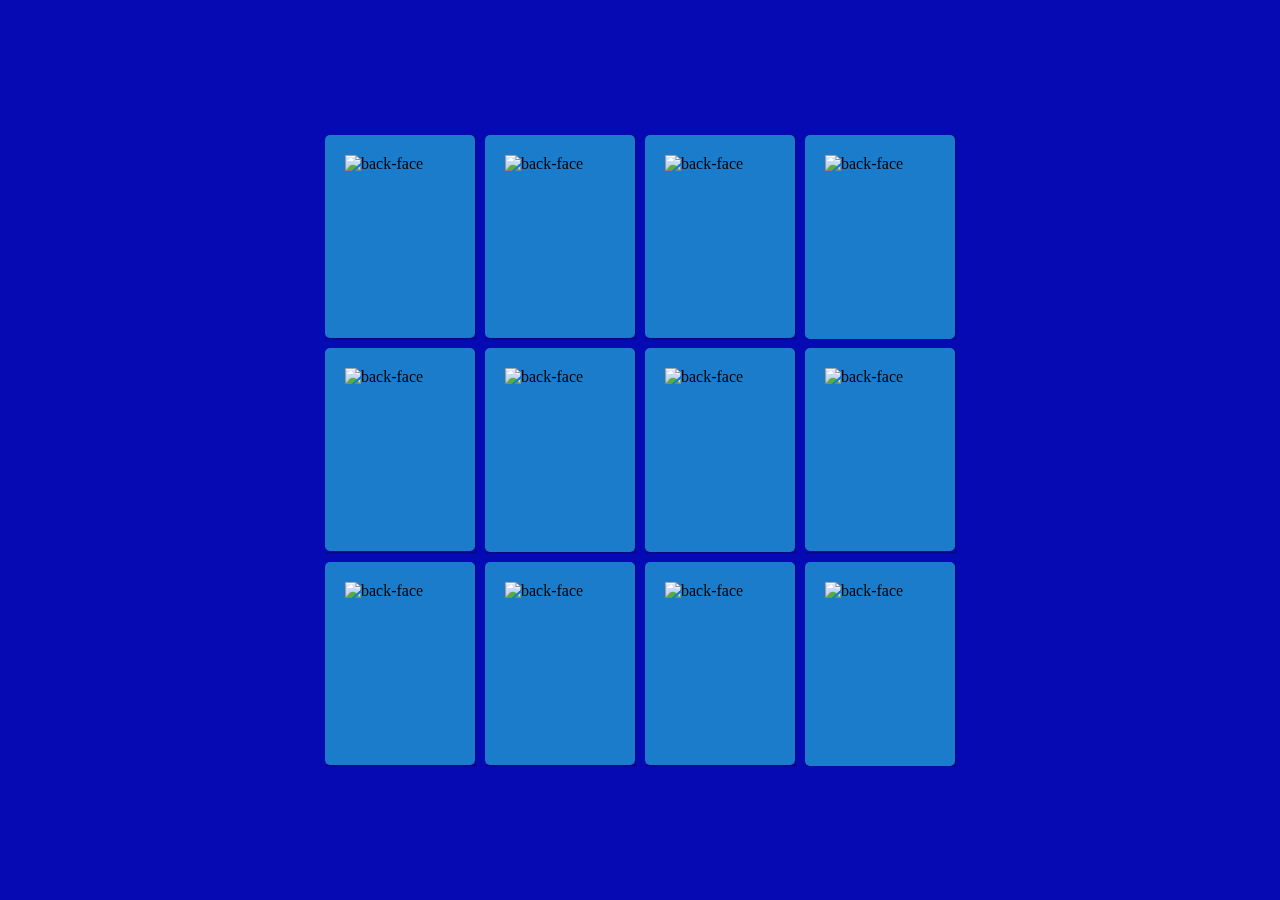
==== frontend-day10/index.html @ face1a13 "first commit" ====
<!DOCTYPE html>
<html lang="en">
<head>
  <meta charset="UTF-8">

  <title>Memory Game</title>

  <link rel="stylesheet" href="styles.css">
</head>
<body>

  <section class="memory-game">
    <div class="memory-card" data-framework="cat girl">
      <img class="front-face" src="../img/cat girl.jpg" alt="cat girl" />
      <img class="back-face" src="../img/back-face.png" alt="back-face" />
    </div>
    <div class="memory-card" data-framework="cat girl">
      <img class="front-face" src="../img/cat girl.jpg" alt="cat girl" />
      <img class="back-face" src="../img/back-face.png" alt="back-face" />
    </div>

    <div class="memory-card" data-framework="chibi">
      <img class="front-face" src="../img/chibi.png" alt="chibi" />
      <img class="back-face" src="../img/back-face.png" alt="back-face" />
    </div>
    <div class="memory-card" data-framework="chibi">
      <img class="front-face" src="../img/chibi.png" alt="chibi" />
      <img class="back-face" src="../img/back-face.png" alt="back-face" />
    </div>

    <div class="memory-card" data-framework="rikka">
      <img class="front-face" src="../img/rikka.png" alt="rikka" />
      <img class="back-face" src="../img/back-face.png" alt="back-face" />
    </div>
    <div class="memory-card" data-framework="rikka">
      <img class="front-face" src="../img/rikka.png" alt="rikka" />
      <img class="back-face" src="../img/back-face.png" alt="back-face" />
    </div>

    <div class="memory-card" data-framework="kawai">
      <img class="front-face" src="../img/kawai1.jpg" alt="kawai" />
      <img class="back-face" src="../img/back-face.png" alt="back-face" />
    </div>
    <div class="memory-card" data-framework="kawai">
      <img class="front-face" src="../img/kawai1.jpg" alt="kawai" />
      <img class="back-face" src="../img/back-face.png" alt="back-face" />
    </div>

    <div class="memory-card" data-framework="noragami">
      <img class="front-face" src="../img/noragami.png" alt="noragami" />
      <img class="back-face" src="../img/back-face.png" alt="back-face" />
    </div>
    <div class="memory-card" data-framework="noragami">
      <img class="front-face" src="../img/noragami.png" alt="noragami" />
      <img class="back-face" src="../img/back-face.png" alt="back-face" />
    </div>

    <div class="memory-card" data-framework="satania">
      <img class="front-face" src="../img/kawaii.png" alt="satania" />
      <img class="back-face" src="../img/back-face.png" alt="back-face" />
    </div>
    <div class="memory-card" data-framework="satania">
      <img class="front-face" src="../img/kawaii.png" alt="satania" />
      <img class="back-face" src="../img/back-face.png" alt="back-face" />
    </div>
    
  </section>

  

  <script src="scripts.js"></script>
</body>
</html>
---- frontend-day10/styles.css ----
* {
  padding: 0;
  margin: 0;
  box-sizing: border-box;
}

body {
  height: 100vh;
  display: flex;
  background: #060AB2;
}

.memory-game {
  width: 640px;
  height: 640px;
  margin: auto;
  display: flex;
  flex-wrap: wrap;
  perspective: 1000px;
}

.memory-card {
  width: calc(25% - 10px);
  height: calc(33.333% - 10px);
  margin: 5px;
  position: relative;
  transform: scale(1);
  transform-style: preserve-3d;
  transition: transform .5s;
  box-shadow: 1px 1px 1px rgba(0,0,0,.3);
}

.memory-card:active {
  transform: scale(0.97);
  transition: transform .2s;
}

.memory-card.flip {
  transform: rotateY(180deg);
}

.front-face,
.back-face {
  width: 100%;
  height: 100%;
  padding: 20px;
  position: absolute;
  border-radius: 5px;
  background: #1C7CCC;
  backface-visibility: hidden;
}

.front-face {
  transform: rotateY(180deg);
}
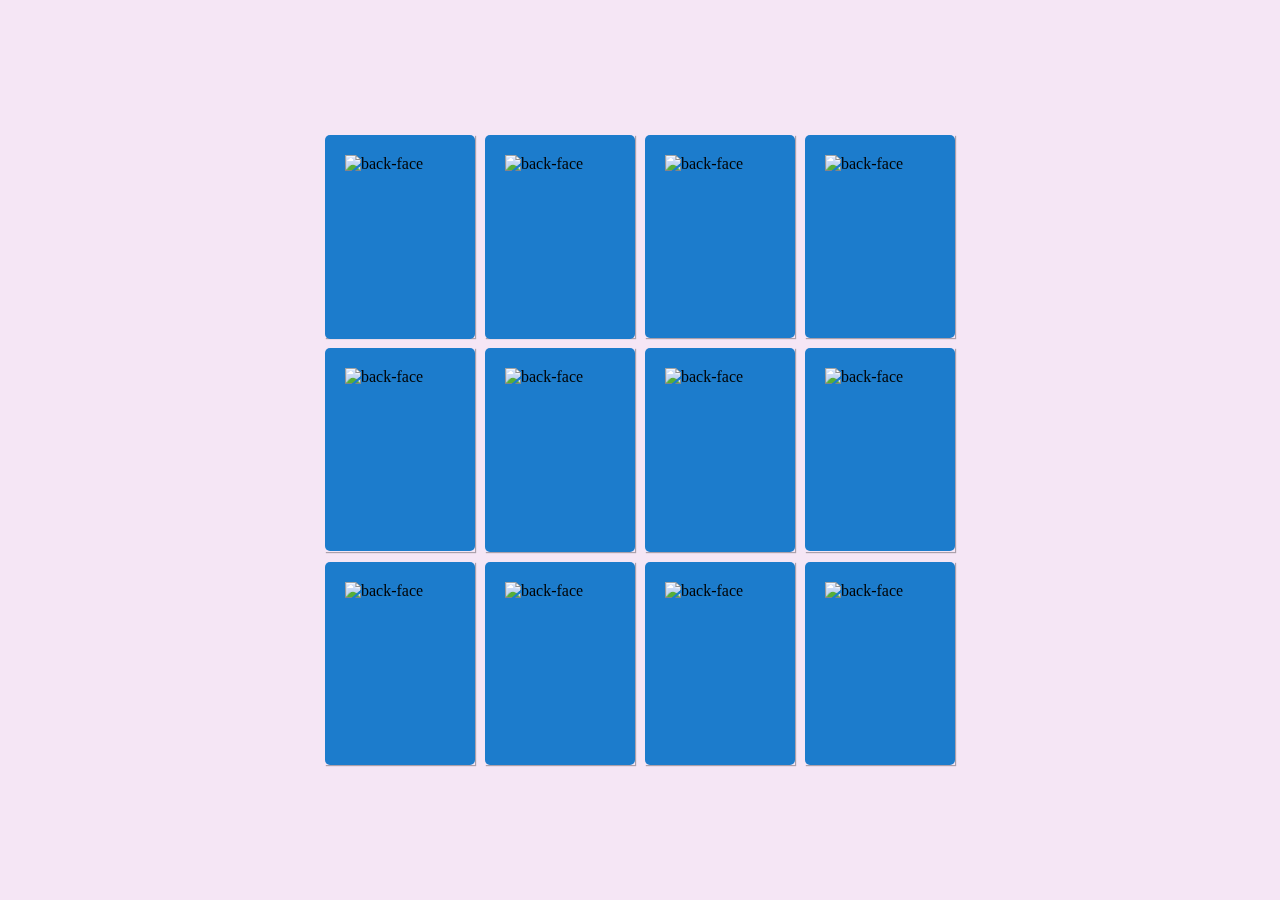
==== commit 8e6a7cc8: "Day10 THA" ====
--- a/frontend-day10/index.html
+++ b/frontend-day10/index.html
@@ -8,8 +8,9 @@
   <link rel="stylesheet" href="styles.css">
 </head>
 <body>
-
+  
   <section class="memory-game">
+    
     <div class="memory-card" data-framework="cat girl">
       <img class="front-face" src="../img/cat girl.jpg" alt="cat girl" />
       <img class="back-face" src="../img/back-face.png" alt="back-face" />
--- a/frontend-day10/styles.css
+++ b/frontend-day10/styles.css
@@ -4,10 +4,11 @@
   box-sizing: border-box;
 }
 
+
 body {
   height: 100vh;
   display: flex;
-  background: #060AB2;
+  background: #f5e6f5;
 }
 
 .memory-game {
